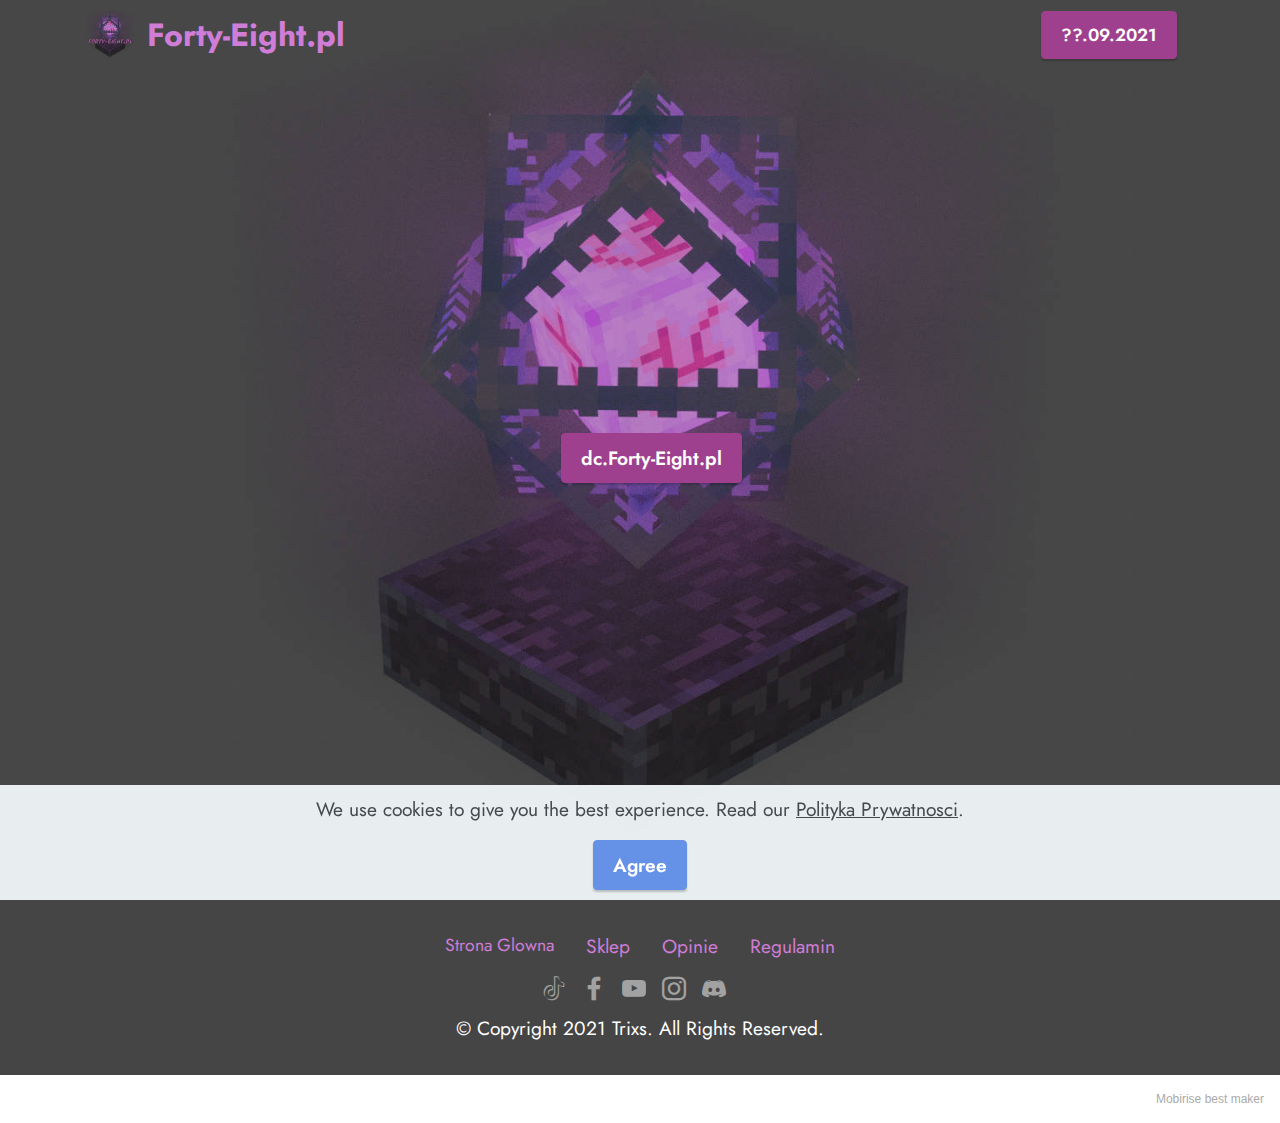
==== index.html @ bffb879e "Add files via upload" ====
<!DOCTYPE html>
<html  >
<head>
  <!-- Site made with Mobirise Website Builder v5.4.1, https://mobirise.com -->
  <meta charset="UTF-8">
  <meta http-equiv="X-UA-Compatible" content="IE=edge">
  <meta name="generator" content="Mobirise v5.4.1, mobirise.com">
  <meta name="viewport" content="width=device-width, initial-scale=1, minimum-scale=1">
  <link rel="shortcut icon" href="assets/images/512x512-96x96.png" type="image/x-icon">
  <meta name="description" content="">
  
  
  <title>Forty-Eight.pl</title>
  <link rel="stylesheet" href="assets/bootstrap/css/bootstrap.min.css">
  <link rel="stylesheet" href="assets/bootstrap/css/bootstrap-grid.min.css">
  <link rel="stylesheet" href="assets/bootstrap/css/bootstrap-reboot.min.css">
  <link rel="stylesheet" href="assets/parallax/jarallax.css">
  <link rel="stylesheet" href="assets/dropdown/css/style.css">
  <link rel="stylesheet" href="assets/socicon/css/styles.css">
  <link rel="stylesheet" href="assets/theme/css/style.css">
  <link rel="preload" href="https://fonts.googleapis.com/css?family=Jost:100,200,300,400,500,600,700,800,900,100i,200i,300i,400i,500i,600i,700i,800i,900i&display=swap" as="style" onload="this.onload=null;this.rel='stylesheet'">
  <noscript><link rel="stylesheet" href="https://fonts.googleapis.com/css?family=Jost:100,200,300,400,500,600,700,800,900,100i,200i,300i,400i,500i,600i,700i,800i,900i&display=swap"></noscript>
  <link rel="preload" as="style" href="assets/mobirise/css/mbr-additional.css"><link rel="stylesheet" href="assets/mobirise/css/mbr-additional.css" type="text/css">
  
  
  
  
</head>
<body>
  
  <section data-bs-version="5.1" class="menu menu2 cid-sIf8fHypKJ" once="menu" id="menu2-3f">
    
    <nav class="navbar navbar-dropdown navbar-fixed-top navbar-expand-lg">
        <div class="container">
            <div class="navbar-brand">
                <span class="navbar-logo">
                    <a href="index.html">
                        <img src="assets/images/512x512-96x96.png" alt="Mobirise" style="height: 3rem;">
                    </a>
                </span>
                <span class="navbar-caption-wrap"><a class="navbar-caption text-success text-primary display-5" href="index.html">Forty-Eight.pl</a></span>
            </div>
            <button class="navbar-toggler" type="button" data-toggle="collapse" data-bs-toggle="collapse" data-target="#navbarSupportedContent" data-bs-target="#navbarSupportedContent" aria-controls="navbarNavAltMarkup" aria-expanded="false" aria-label="Toggle navigation">
                <div class="hamburger">
                    <span></span>
                    <span></span>
                    <span></span>
                    <span></span>
                </div>
            </button>
            <div class="collapse navbar-collapse" id="navbarSupportedContent">
                
                
                <div class="navbar-buttons mbr-section-btn"><a class="btn btn-warning display-4" href="http://sekurwaposzukaj.pl">??.09.2021</a></div>
            </div>
        </div>
    </nav>
</section>

<section data-bs-version="5.1" class="header5 cid-sIf7lqkRbh mbr-fullscreen" id="header5-3e">

    

    

    <div class="container">
        <div class="row justify-content-end">
            <div class="col-12 col-lg-7">
                
                
                
                <div class="mbr-section-btn mt-3"><a class="btn btn-warning display-7" href="https://discord.gg/yNxZuD5f8Z">dc.Forty-Eight.pl</a></div>
            </div>
        </div>
    </div>
</section>

<section data-bs-version="5.1" class="footer3 cid-sIfjebLs1H mbr-parallax-background" once="footers" id="footer3-3m">

    

    <div class="mbr-overlay" style="opacity: 1; background-color: rgb(69, 69, 69);"></div>

    <div class="container">
        <div class="media-container-row align-center mbr-white">
            <div class="row row-links">
                <ul class="foot-menu">
                    
                    
                    
                    
                    
                <li class="foot-menu-item mbr-fonts-style display-4"><a href="index.html" class="text-secondary">Strona Glowna</a></li><li class="foot-menu-item mbr-fonts-style display-7"><a href="page2.html" class="text-secondary">Sklep</a></li><li class="foot-menu-item mbr-fonts-style display-7"><a href="page4.html" class="text-secondary">Opinie</a></li><li class="foot-menu-item mbr-fonts-style display-7"><a href="page1.html" class="text-secondary">Regulamin</a></li></ul>
            </div>
            <div class="row social-row">
                <div class="social-list align-right pb-2">
                    
                    
                    
                    
                    
                    
                <div class="soc-item">
                        <a href="https://www.tiktok.com/@fortyeight.pl?lang=pl-PL" target="_blank">
                            <span class="mbr-iconfont mbr-iconfont-social socicon-tiktok socicon"></span>
                        </a>
                    </div><div class="soc-item">
                        <a href="https://www.facebook.com/Forty-Eightpl-108842298163757" target="_blank">
                            <span class="mbr-iconfont mbr-iconfont-social socicon-facebook socicon"></span>
                        </a>
                    </div><div class="soc-item">
                        <a href="https://www.youtube.com/channel/UCUmGvIraBhL02gUX-sNXE_Q" target="_blank">
                            <span class="mbr-iconfont mbr-iconfont-social socicon-youtube socicon"></span>
                        </a>
                    </div><div class="soc-item">
                        <a href="https://www.instagram.com/fortyeight.pl/" target="_blank">
                            <span class="mbr-iconfont mbr-iconfont-social socicon-instagram socicon"></span>
                        </a>
                    </div><div class="soc-item">
                        <a href="https://discord.gg/yNxZuD5f8Z" target="_blank">
                            <span class="mbr-iconfont mbr-iconfont-social socicon-discord socicon"></span>
                        </a>
                    </div></div>
            </div>
            <div class="row row-copirayt">
                <p class="mbr-text mb-0 mbr-fonts-style mbr-white align-center display-7">
                    © Copyright 2021 Trixs. All Rights Reserved.
                </p>
            </div>
        </div>
    </div>
</section><section style="background-color: #fff; font-family: -apple-system, BlinkMacSystemFont, 'Segoe UI', 'Roboto', 'Helvetica Neue', Arial, sans-serif; color:#aaa; font-size:12px; padding: 0; align-items: center; display: flex;"><a href="https://mobirise.site/p" style="flex: 1 1; height: 3rem; padding-left: 1rem;"></a><p style="flex: 0 0 auto; margin:0; padding-right:1rem;"><a href="https://mobirise.site" style="color:#aaa;">Mobirise</a> best maker</p></section><script src="assets/bootstrap/js/bootstrap.bundle.min.js"></script>  <script src="assets/parallax/jarallax.js"></script>  <script src="assets/web/assets/cookies-alert-plugin/cookies-alert-core.js"></script>  <script src="assets/web/assets/cookies-alert-plugin/cookies-alert-script.js"></script>  <script src="assets/smoothscroll/smooth-scroll.js"></script>  <script src="assets/ytplayer/index.js"></script>  <script src="assets/dropdown/js/navbar-dropdown.js"></script>  <script src="assets/theme/js/script.js"></script>  
  
  
<input name="cookieData" type="hidden" data-cookie-customDialogSelector='null' data-cookie-colorText='#424a4d' data-cookie-colorBg='rgba(234, 239, 241, 0.99)' data-cookie-textButton='Agree' data-cookie-colorButton='' data-cookie-colorLink='#424a4d' data-cookie-underlineLink='true' data-cookie-text="We use cookies to give you the best experience. Read our <a href='polityka-prywatnosci.html'>Polityka Prywatnosci</a>.">
  </body>
</html>
---- assets/parallax/jarallax.css ----
.jarallax {
    position: relative;
    z-index: 0;
}
.jarallax > .jarallax-img {
    position: absolute;
    object-fit: cover;
    /* support for plugin https://github.com/bfred-it/object-fit-images */
    font-family: 'object-fit: cover;';
    top: 0;
    left: 0;
    width: 100%;
    height: 100%;
    z-index: -1;
}
---- assets/dropdown/css/style.css ----
.navbar-dropdown {
  left: 0;
  padding: 0;
  position: absolute;
  right: 0;
  top: 0;
  transition: all 0.45s ease;
  z-index: 1030;
  background: #282828; }
  .navbar-dropdown .navbar-logo {
    margin-right: 0.8rem;
    transition: margin 0.3s ease-in-out;
    vertical-align: middle; }
    .navbar-dropdown .navbar-logo img {
      height: 3.125rem;
      transition: all 0.3s ease-in-out; }
    .navbar-dropdown .navbar-logo.mbr-iconfont {
      font-size: 3.125rem;
      line-height: 3.125rem; }
  .navbar-dropdown .navbar-caption {
    font-weight: 700;
    white-space: normal;
    vertical-align: -4px;
    line-height: 3.125rem !important; }
    .navbar-dropdown .navbar-caption, .navbar-dropdown .navbar-caption:hover {
      color: inherit;
      text-decoration: none; }
  .navbar-dropdown .mbr-iconfont + .navbar-caption {
    vertical-align: -1px; }
  .navbar-dropdown.navbar-fixed-top {
    position: fixed; }
  .navbar-dropdown .navbar-brand span {
    vertical-align: -4px; }
  .navbar-dropdown.bg-color.transparent {
    background: none; }
  .navbar-dropdown.navbar-short .navbar-brand {
    padding: 0.625rem 0; }
    .navbar-dropdown.navbar-short .navbar-brand span {
      vertical-align: -1px; }
  .navbar-dropdown.navbar-short .navbar-caption {
    line-height: 2.375rem !important;
    vertical-align: -2px; }
  .navbar-dropdown.navbar-short .navbar-logo {
    margin-right: 0.5rem; }
    .navbar-dropdown.navbar-short .navbar-logo img {
      height: 2.375rem; }
    .navbar-dropdown.navbar-short .navbar-logo.mbr-iconfont {
      font-size: 2.375rem;
      line-height: 2.375rem; }
  .navbar-dropdown.navbar-short .mbr-table-cell {
    height: 3.625rem; }
  .navbar-dropdown .navbar-close {
    left: 0.6875rem;
    position: fixed;
    top: 0.75rem;
    z-index: 1000; }
  .navbar-dropdown .hamburger-icon {
    content: "";
    display: inline-block;
    vertical-align: middle;
    width: 16px;
    -webkit-box-shadow: 0 -6px 0 1px #282828,0 0 0 1px #282828,0 6px 0 1px #282828;
    -moz-box-shadow: 0 -6px 0 1px #282828,0 0 0 1px #282828,0 6px 0 1px #282828;
    box-shadow: 0 -6px 0 1px #282828,0 0 0 1px #282828,0 6px 0 1px #282828; }

.dropdown-menu .dropdown-toggle[data-toggle="dropdown-submenu"]::after {
  border-bottom: 0.35em solid transparent;
  border-left: 0.35em solid;
  border-right: 0;
  border-top: 0.35em solid transparent;
  margin-left: 0.3rem; }

.dropdown-menu .dropdown-item:focus {
  outline: 0; }

.nav-dropdown {
  font-size: 0.75rem;
  font-weight: 500;
  height: auto !important; }
  .nav-dropdown .nav-btn {
    padding-left: 1rem; }
  .nav-dropdown .link {
    margin: .667em 1.667em;
    font-weight: 500;
    padding: 0;
    transition: color .2s ease-in-out; }
    .nav-dropdown .link.dropdown-toggle {
      margin-right: 2.583em; }
      .nav-dropdown .link.dropdown-toggle::after {
        margin-left: .25rem;
        border-top: 0.35em solid;
        border-right: 0.35em solid transparent;
        border-left: 0.35em solid transparent;
        border-bottom: 0; }
      .nav-dropdown .link.dropdown-toggle[aria-expanded="true"] {
        margin: 0;
        padding: 0.667em 3.263em  0.667em 1.667em; }
  .nav-dropdown .link::after,
  .nav-dropdown .dropdown-item::after {
    color: inherit; }
  .nav-dropdown .btn {
    font-size: 0.75rem;
    font-weight: 700;
    letter-spacing: 0;
    margin-bottom: 0;
    padding-left: 1.25rem;
    padding-right: 1.25rem; }
  .nav-dropdown .dropdown-menu {
    border-radius: 0;
    border: 0;
    left: 0;
    margin: 0;
    padding-bottom: 1.25rem;
    padding-top: 1.25rem;
    position: relative; }
  .nav-dropdown .dropdown-submenu {
    margin-left: 0.125rem;
    top: 0; }
  .nav-dropdown .dropdown-item {
    font-weight: 500;
    line-height: 2;
    padding: 0.3846em 4.615em 0.3846em 1.5385em;
    position: relative;
    transition: color .2s ease-in-out, background-color .2s ease-in-out; }
    .nav-dropdown .dropdown-item::after {
      margin-top: -0.3077em;
      position: absolute;
      right: 1.1538em;
      top: 50%; }
    .nav-dropdown .dropdown-item:focus, .nav-dropdown .dropdown-item:hover {
      background: none; }

@media (max-width: 767px) {
  .nav-dropdown.navbar-toggleable-sm {
    bottom: 0;
    display: none;
    left: 0;
    overflow-x: hidden;
    position: fixed;
    top: 0;
    transform: translateX(-100%);
    -ms-transform: translateX(-100%);
    -webkit-transform: translateX(-100%);
    width: 18.75rem;
    z-index: 999; } }
.nav-dropdown.navbar-toggleable-xl {
  bottom: 0;
  display: none;
  left: 0;
  overflow-x: hidden;
  position: fixed;
  top: 0;
  transform: translateX(-100%);
  -ms-transform: translateX(-100%);
  -webkit-transform: translateX(-100%);
  width: 18.75rem;
  z-index: 999; }

.nav-dropdown-sm {
  display: block !important;
  overflow-x: hidden;
  overflow: auto;
  padding-top: 3.875rem; }
  .nav-dropdown-sm::after {
    content: "";
    display: block;
    height: 3rem;
    width: 100%; }
  .nav-dropdown-sm.collapse.in ~ .navbar-close {
    display: block !important; }
  .nav-dropdown-sm.collapsing, .nav-dropdown-sm.collapse.in {
    transform: translateX(0);
    -ms-transform: translateX(0);
    -webkit-transform: translateX(0);
    transition: all 0.25s ease-out;
    -webkit-transition: all 0.25s ease-out;
    background: #282828; }
  .nav-dropdown-sm.collapsing[aria-expanded="false"] {
    transform: translateX(-100%);
    -ms-transform: translateX(-100%);
    -webkit-transform: translateX(-100%); }
  .nav-dropdown-sm .nav-item {
    display: block;
    margin-left: 0 !important;
    padding-left: 0; }
  .nav-dropdown-sm .link,
  .nav-dropdown-sm .dropdown-item {
    border-top: 1px dotted rgba(255, 255, 255, 0.1);
    font-size: 0.8125rem;
    line-height: 1.6;
    margin: 0 !important;
    padding: 0.875rem 2.4rem 0.875rem 1.5625rem !important;
    position: relative;
    white-space: normal; }
    .nav-dropdown-sm .link:focus, .nav-dropdown-sm .link:hover,
    .nav-dropdown-sm .dropdown-item:focus,
    .nav-dropdown-sm .dropdown-item:hover {
      background: rgba(0, 0, 0, 0.2) !important;
      color: #c0a375; }
  .nav-dropdown-sm .nav-btn {
    position: relative;
    padding: 1.5625rem 1.5625rem 0 1.5625rem; }
    .nav-dropdown-sm .nav-btn::before {
      border-top: 1px dotted rgba(255, 255, 255, 0.1);
      content: "";
      left: 0;
      position: absolute;
      top: 0;
      width: 100%; }
    .nav-dropdown-sm .nav-btn + .nav-btn {
      padding-top: 0.625rem; }
      .nav-dropdown-sm .nav-btn + .nav-btn::before {
        display: none; }
  .nav-dropdown-sm .btn {
    padding: 0.625rem 0; }
  .nav-dropdown-sm .dropdown-toggle[data-toggle="dropdown-submenu"]::after {
    margin-left: .25rem;
    border-top: 0.35em solid;
    border-right: 0.35em solid transparent;
    border-left: 0.35em solid transparent;
    border-bottom: 0; }
  .nav-dropdown-sm .dropdown-toggle[data-toggle="dropdown-submenu"][aria-expanded="true"]::after {
    border-top: 0;
    border-right: 0.35em solid transparent;
    border-left: 0.35em solid transparent;
    border-bottom: 0.35em solid; }
  .nav-dropdown-sm .dropdown-menu {
    margin: 0;
    padding: 0;
    position: relative;
    top: 0;
    left: 0;
    width: 100%;
    border: 0;
    float: none;
    border-radius: 0;
    background: none; }
  .nav-dropdown-sm .dropdown-submenu {
    left: 100%;
    margin-left: 0.125rem;
    margin-top: -1.25rem;
    top: 0; }

.navbar-toggleable-sm .nav-dropdown .dropdown-menu {
  position: absolute; }

.navbar-toggleable-sm .nav-dropdown .dropdown-submenu {
  left: 100%;
  margin-left: 0.125rem;
  margin-top: -1.25rem;
  top: 0; }

.navbar-toggleable-sm.opened .nav-dropdown .dropdown-menu {
  position: relative; }

.navbar-toggleable-sm.opened .nav-dropdown .dropdown-submenu {
  left: 0;
  margin-left: 00rem;
  margin-top: 0rem;
  top: 0; }

.is-builder .nav-dropdown.collapsing {
  transition: none !important; }
---- assets/socicon/css/styles.css ----
@charset "UTF-8";

@font-face {
  font-family: 'Socicon';
  src:  url('../fonts/socicon.eot');
  src:  url('../fonts/socicon.eot?#iefix') format('embedded-opentype'),
    url('../fonts/socicon.woff2') format('woff2'),
    url('../fonts/socicon.ttf') format('truetype'),
    url('../fonts/socicon.woff') format('woff'),
    url('../fonts/socicon.svg#socicon') format('svg');
  font-weight: normal;
  font-style: normal;
  font-display: swap;
}

[data-icon]:before {
  font-family: "socicon" !important;
  content: attr(data-icon);
  font-style: normal !important;
  font-weight: normal !important;
  font-variant: normal !important;
  text-transform: none !important;
  speak: none;
  line-height: 1;
  -webkit-font-smoothing: antialiased;
  -moz-osx-font-smoothing: grayscale;
}

[class^="socicon-"], [class*=" socicon-"] {
  /* use !important to prevent issues with browser extensions that change fonts */
  font-family: 'Socicon' !important;
  speak: none;
  font-style: normal;
  font-weight: normal;
  font-variant: normal;
  text-transform: none;
  line-height: 1;

  /* Better Font Rendering =========== */
  -webkit-font-smoothing: antialiased;
  -moz-osx-font-smoothing: grayscale;
}

.socicon-eitaa:before {
  content: "\e97c";
}
.socicon-soroush:before {
  content: "\e97d";
}
.socicon-bale:before {
  content: "\e97e";
}
.socicon-zazzle:before {
  content: "\e97b";
}
.socicon-society6:before {
  content: "\e97a";
}
.socicon-redbubble:before {
  content: "\e979";
}
.socicon-avvo:before {
  content: "\e978";
}
.socicon-stitcher:before {
  content: "\e977";
}
.socicon-googlehangouts:before {
  content: "\e974";
}
.socicon-dlive:before {
  content: "\e975";
}
.socicon-vsco:before {
  content: "\e976";
}
.socicon-flipboard:before {
  content: "\e973";
}
.socicon-ubuntu:before {
  content: "\e958";
}
.socicon-artstation:before {
  content: "\e959";
}
.socicon-invision:before {
  content: "\e95a";
}
.socicon-torial:before {
  content: "\e95b";
}
.socicon-collectorz:before {
  content: "\e95c";
}
.socicon-seenthis:before {
  content: "\e95d";
}
.socicon-googleplaymusic:before {
  content: "\e95e";
}
.socicon-debian:before {
  content: "\e95f";
}
.socicon-filmfreeway:before {
  content: "\e960";
}
.socicon-gnome:before {
  content: "\e961";
}
.socicon-itchio:before {
  content: "\e962";
}
.socicon-jamendo:before {
  content: "\e963";
}
.socicon-mix:before {
  content: "\e964";
}
.socicon-sharepoint:before {
  content: "\e965";
}
.socicon-tinder:before {
  content: "\e966";
}
.socicon-windguru:before {
  content: "\e967";
}
.socicon-cdbaby:before {
  content: "\e968";
}
.socicon-elementaryos:before {
  content: "\e969";
}
.socicon-stage32:before {
  content: "\e96a";
}
.socicon-tiktok:before {
  content: "\e96b";
}
.socicon-gitter:before {
  content: "\e96c";
}
.socicon-letterboxd:before {
  content: "\e96d";
}
.socicon-threema:before {
  content: "\e96e";
}
.socicon-splice:before {
  content: "\e96f";
}
.socicon-metapop:before {
  content: "\e970";
}
.socicon-naver:before {
  content: "\e971";
}
.socicon-remote:before {
  content: "\e972";
}
.socicon-internet:before {
  content: "\e957";
}
.socicon-moddb:before {
  content: "\e94b";
}
.socicon-indiedb:before {
  content: "\e94c";
}
.socicon-traxsource:before {
  content: "\e94d";
}
.socicon-gamefor:before {
  content: "\e94e";
}
.socicon-pixiv:before {
  content: "\e94f";
}
.socicon-myanimelist:before {
  content: "\e950";
}
.socicon-blackberry:before {
  content: "\e951";
}
.socicon-wickr:before {
  content: "\e952";
}
.socicon-spip:before {
  content: "\e953";
}
.socicon-napster:before {
  content: "\e954";
}
.socicon-beatport:before {
  content: "\e955";
}
.socicon-hackerone:before {
  content: "\e956";
}
.socicon-hackernews:before {
  content: "\e946";
}
.socicon-smashwords:before {
  content: "\e947";
}
.socicon-kobo:before {
  content: "\e948";
}
.socicon-bookbub:before {
  content: "\e949";
}
.socicon-mailru:before {
  content: "\e94a";
}
.socicon-gitlab:before {
  content: "\e945";
}
.socicon-instructables:before {
  content: "\e944";
}
.socicon-portfolio:before {
  content: "\e943";
}
.socicon-codered:before {
  content: "\e940";
}
.socicon-origin:before {
  content: "\e941";
}
.socicon-nextdoor:before {
  content: "\e942";
}
.socicon-udemy:before {
  content: "\e93f";
}
.socicon-livemaster:before {
  content: "\e93e";
}
.socicon-crunchbase:before {
  content: "\e93b";
}
.socicon-homefy:before {
  content: "\e93c";
}
.socicon-calendly:before {
  content: "\e93d";
}
.socicon-realtor:before {
  content: "\e90f";
}
.socicon-tidal:before {
  content: "\e910";
}
.socicon-qobuz:before {
  content: "\e911";
}
.socicon-natgeo:before {
  content: "\e912";
}
.socicon-mastodon:before {
  content: "\e913";
}
.socicon-unsplash:before {
  content: "\e914";
}
.socicon-homeadvisor:before {
  content: "\e915";
}
.socicon-angieslist:before {
  content: "\e916";
}
.socicon-codepen:before {
  content: "\e917";
}
.socicon-slack:before {
  content: "\e918";
}
.socicon-openaigym:before {
  content: "\e919";
}
.socicon-logmein:before {
  content: "\e91a";
}
.socicon-fiverr:before {
  content: "\e91b";
}
.socicon-gotomeeting:before {
  content: "\e91c";
}
.socicon-aliexpress:before {
  content: "\e91d";
}
.socicon-guru:before {
  content: "\e91e";
}
.socicon-appstore:before {
  content: "\e91f";
}
.socicon-homes:before {
  content: "\e920";
}
.socicon-zoom:before {
  content: "\e921";
}
.socicon-alibaba:before {
  content: "\e922";
}
.socicon-craigslist:before {
  content: "\e923";
}
.socicon-wix:before {
  content: "\e924";
}
.socicon-redfin:before {
  content: "\e925";
}
.socicon-googlecalendar:before {
  content: "\e926";
}
.socicon-shopify:before {
  content: "\e927";
}
.socicon-freelancer:before {
  content: "\e928";
}
.socicon-seedrs:before {
  content: "\e929";
}
.socicon-bing:before {
  content: "\e92a";
}
.socicon-doodle:before {
  content: "\e92b";
}
.socicon-bonanza:before {
  content: "\e92c";
}
.socicon-squarespace:before {
  content: "\e92d";
}
.socicon-toptal:before {
  content: "\e92e";
}
.socicon-gust:before {
  content: "\e92f";
}
.socicon-ask:before {
  content: "\e930";
}
.socicon-trulia:before {
  content: "\e931";
}
.socicon-loomly:before {
  content: "\e932";
}
.socicon-ghost:before {
  content: "\e933";
}
.socicon-upwork:before {
  content: "\e934";
}
.socicon-fundable:before {
  content: "\e935";
}
.socicon-booking:before {
  content: "\e936";
}
.socicon-googlemaps:before {
  content: "\e937";
}
.socicon-zillow:before {
  content: "\e938";
}
.socicon-niconico:before {
  content: "\e939";
}
.socicon-toneden:before {
  content: "\e93a";
}
.socicon-augment:before {
  content: "\e908";
}
.socicon-bitbucket:before {
  content: "\e909";
}
.socicon-fyuse:before {
  content: "\e90a";
}
.socicon-yt-gaming:before {
  content: "\e90b";
}
.socicon-sketchfab:before {
  content: "\e90c";
}
.socicon-mobcrush:before {
  content: "\e90d";
}
.socicon-microsoft:before {
  content: "\e90e";
}
.socicon-pandora:before {
  content: "\e907";
}
.socicon-messenger:before {
  content: "\e906";
}
.socicon-gamewisp:before {
  content: "\e905";
}
.socicon-bloglovin:before {
  content: "\e904";
}
.socicon-tunein:before {
  content: "\e903";
}
.socicon-gamejolt:before {
  content: "\e901";
}
.socicon-trello:before {
  content: "\e902";
}
.socicon-spreadshirt:before {
  content: "\e900";
}
.socicon-500px:before {
  content: "\e000";
}
.socicon-8tracks:before {
  content: "\e001";
}
.socicon-airbnb:before {
  content: "\e002";
}
.socicon-alliance:before {
  content: "\e003";
}
.socicon-amazon:before {
  content: "\e004";
}
.socicon-amplement:before {
  content: "\e005";
}
.socicon-android:before {
  content: "\e006";
}
.socicon-angellist:before {
  content: "\e007";
}
.socicon-apple:before {
  content: "\e008";
}
.socicon-appnet:before {
  content: "\e009";
}
.socicon-baidu:before {
  content: "\e00a";
}
.socicon-bandcamp:before {
  content: "\e00b";
}
.socicon-battlenet:before {
  content: "\e00c";
}
.socicon-mixer:before {
  content: "\e00d";
}
.socicon-bebee:before {
  content: "\e00e";
}
.socicon-bebo:before {
  content: "\e00f";
}
.socicon-behance:before {
  content: "\e010";
}
.socicon-blizzard:before {
  content: "\e011";
}
.socicon-blogger:before {
  content: "\e012";
}
.socicon-buffer:before {
  content: "\e013";
}
.socicon-chrome:before {
  content: "\e014";
}
.socicon-coderwall:before {
  content: "\e015";
}
.socicon-curse:before {
  content: "\e016";
}
.socicon-dailymotion:before {
  content: "\e017";
}
.socicon-deezer:before {
  content: "\e018";
}
.socicon-delicious:before {
  content: "\e019";
}
.socicon-deviantart:before {
  content: "\e01a";
}
.socicon-diablo:before {
  content: "\e01b";
}
.socicon-digg:before {
  content: "\e01c";
}
.socicon-discord:before {
  content: "\e01d";
}
.socicon-disqus:before {
  content: "\e01e";
}
.socicon-douban:before {
  content: "\e01f";
}
.socicon-draugiem:before {
  content: "\e020";
}
.socicon-dribbble:before {
  content: "\e021";
}
.socicon-drupal:before {
  content: "\e022";
}
.socicon-ebay:before {
  content: "\e023";
}
.socicon-ello:before {
  content: "\e024";
}
.socicon-endomodo:before {
  content: "\e025";
}
.socicon-envato:before {
  content: "\e026";
}
.socicon-etsy:before {
  content: "\e027";
}
.socicon-facebook:before {
  content: "\e028";
}
.socicon-feedburner:before {
  content: "\e029";
}
.socicon-filmweb:before {
  content: "\e02a";
}
.socicon-firefox:before {
  content: "\e02b";
}
.socicon-flattr:before {
  content: "\e02c";
}
.socicon-flickr:before {
  content: "\e02d";
}
.socicon-formulr:before {
  content: "\e02e";
}
.socicon-forrst:before {
  content: "\e02f";
}
.socicon-foursquare:before {
  content: "\e030";
}
.socicon-friendfeed:before {
  content: "\e031";
}
.socicon-github:before {
  content: "\e032";
}
.socicon-goodreads:before {
  content: "\e033";
}
.socicon-google:before {
  content: "\e034";
}
.socicon-googlescholar:before {
  content: "\e035";
}
.socicon-googlegroups:before {
  content: "\e036";
}
.socicon-googlephotos:before {
  content: "\e037";
}
.socicon-googleplus:before {
  content: "\e038";
}
.socicon-grooveshark:before {
  content: "\e039";
}
.socicon-hackerrank:before {
  content: "\e03a";
}
.socicon-hearthstone:before {
  content: "\e03b";
}
.socicon-hellocoton:before {
  content: "\e03c";
}
.socicon-heroes:before {
  content: "\e03d";
}
.socicon-smashcast:before {
  content: "\e03e";
}
.socicon-horde:before {
  content: "\e03f";
}
.socicon-houzz:before {
  content: "\e040";
}
.socicon-icq:before {
  content: "\e041";
}
.socicon-identica:before {
  content: "\e042";
}
.socicon-imdb:before {
  content: "\e043";
}
.socicon-instagram:before {
  content: "\e044";
}
.socicon-issuu:before {
  content: "\e045";
}
.socicon-istock:before {
  content: "\e046";
}
.socicon-itunes:before {
  content: "\e047";
}
.socicon-keybase:before {
  content: "\e048";
}
.socicon-lanyrd:before {
  content: "\e049";
}
.socicon-lastfm:before {
  content: "\e04a";
}
.socicon-line:before {
  content: "\e04b";
}
.socicon-linkedin:before {
  content: "\e04c";
}
.socicon-livejournal:before {
  content: "\e04d";
}
.socicon-lyft:before {
  content: "\e04e";
}
.socicon-macos:before {
  content: "\e04f";
}
.socicon-mail:before {
  content: "\e050";
}
.socicon-medium:before {
  content: "\e051";
}
.socicon-meetup:before {
  content: "\e052";
}
.socicon-mixcloud:before {
  content: "\e053";
}
.socicon-modelmayhem:before {
  content: "\e054";
}
.socicon-mumble:before {
  content: "\e055";
}
.socicon-myspace:before {
  content: "\e056";
}
.socicon-newsvine:before {
  content: "\e057";
}
.socicon-nintendo:before {
  content: "\e058";
}
.socicon-npm:before {
  content: "\e059";
}
.socicon-odnoklassniki:before {
  content: "\e05a";
}
.socicon-openid:before {
  content: "\e05b";
}
.socicon-opera:before {
  content: "\e05c";
}
.socicon-outlook:before {
  content: "\e05d";
}
.socicon-overwatch:before {
  content: "\e05e";
}
.socicon-patreon:before {
  content: "\e05f";
}
.socicon-paypal:before {
  content: "\e060";
}
.socicon-periscope:before {
  content: "\e061";
}
.socicon-persona:before {
  content: "\e062";
}
.socicon-pinterest:before {
  content: "\e063";
}
.socicon-play:before {
  content: "\e064";
}
.socicon-player:before {
  content: "\e065";
}
.socicon-playstation:before {
  content: "\e066";
}
.socicon-pocket:before {
  content: "\e067";
}
.socicon-qq:before {
  content: "\e068";
}
.socicon-quora:before {
  content: "\e069";
}
.socicon-raidcall:before {
  content: "\e06a";
}
.socicon-ravelry:before {
  content: "\e06b";
}
.socicon-reddit:before {
  content: "\e06c";
}
.socicon-renren:before {
  content: "\e06d";
}
.socicon-researchgate:before {
  content: "\e06e";
}
.socicon-residentadvisor:before {
  content: "\e06f";
}
.socicon-reverbnation:before {
  content: "\e070";
}
.socicon-rss:before {
  content: "\e071";
}
.socicon-sharethis:before {
  content: "\e072";
}
.socicon-skype:before {
  content: "\e073";
}
.socicon-slideshare:before {
  content: "\e074";
}
.socicon-smugmug:before {
  content: "\e075";
}
.socicon-snapchat:before {
  content: "\e076";
}
.socicon-songkick:before {
  content: "\e077";
}
.socicon-soundcloud:before {
  content: "\e078";
}
.socicon-spotify:before {
  content: "\e079";
}
.socicon-stackexchange:before {
  content: "\e07a";
}
.socicon-stackoverflow:before {
  content: "\e07b";
}
.socicon-starcraft:before {
  content: "\e07c";
}
.socicon-stayfriends:before {
  content: "\e07d";
}
.socicon-steam:before {
  content: "\e07e";
}
.socicon-storehouse:before {
  content: "\e07f";
}
.socicon-strava:before {
  content: "\e080";
}
.socicon-streamjar:before {
  content: "\e081";
}
.socicon-stumbleupon:before {
  content: "\e082";
}
.socicon-swarm:before {
  content: "\e083";
}
.socicon-teamspeak:before {
  content: "\e084";
}
.socicon-teamviewer:before {
  content: "\e085";
}
.socicon-technorati:before {
  content: "\e086";
}
.socicon-telegram:before {
  content: "\e087";
}
.socicon-tripadvisor:before {
  content: "\e088";
}
.socicon-tripit:before {
  content: "\e089";
}
.socicon-triplej:before {
  content: "\e08a";
}
.socicon-tumblr:before {
  content: "\e08b";
}
.socicon-twitch:before {
  content: "\e08c";
}
.socicon-twitter:before {
  content: "\e08d";
}
.socicon-uber:before {
  content: "\e08e";
}
.socicon-ventrilo:before {
  content: "\e08f";
}
.socicon-viadeo:before {
  content: "\e090";
}
.socicon-viber:before {
  content: "\e091";
}
.socicon-viewbug:before {
  content: "\e092";
}
.socicon-vimeo:before {
  content: "\e093";
}
.socicon-vine:before {
  content: "\e094";
}
.socicon-vkontakte:before {
  content: "\e095";
}
.socicon-warcraft:before {
  content: "\e096";
}
.socicon-wechat:before {
  content: "\e097";
}
.socicon-weibo:before {
  content: "\e098";
}
.socicon-whatsapp:before {
  content: "\e099";
}
.socicon-wikipedia:before {
  content: "\e09a";
}
.socicon-windows:before {
  content: "\e09b";
}
.socicon-wordpress:before {
  content: "\e09c";
}
.socicon-wykop:before {
  content: "\e09d";
}
.socicon-xbox:before {
  content: "\e09e";
}
.socicon-xing:before {
  content: "\e09f";
}
.socicon-yahoo:before {
  content: "\e0a0";
}
.socicon-yammer:before {
  content: "\e0a1";
}
.socicon-yandex:before {
  content: "\e0a2";
}
.socicon-yelp:before {
  content: "\e0a3";
}
.socicon-younow:before {
  content: "\e0a4";
}
.socicon-youtube:before {
  content: "\e0a5";
}
.socicon-zapier:before {
  content: "\e0a6";
}
.socicon-zerply:before {
  content: "\e0a7";
}
.socicon-zomato:before {
  content: "\e0a8";
}
.socicon-zynga:before {
  content: "\e0a9";
}
---- assets/theme/css/style.css ----
@charset "UTF-8";
section {
  background-color: #ffffff;
}

body {
  font-style: normal;
  line-height: 1.5;
  font-weight: 400;
  color: #232323;
  position: relative;
}

button {
  background-color: transparent;
  border-color: transparent;
}

section,
.container,
.container-fluid {
  position: relative;
  word-wrap: break-word;
}

a.mbr-iconfont:hover {
  text-decoration: none;
}

.article .lead p,
.article .lead ul,
.article .lead ol,
.article .lead pre,
.article .lead blockquote {
  margin-bottom: 0;
}

a {
  font-style: normal;
  font-weight: 400;
  cursor: pointer;
}
a, a:hover {
  text-decoration: none;
}

.mbr-section-title {
  font-style: normal;
  line-height: 1.3;
}

.mbr-section-subtitle {
  line-height: 1.3;
}

.mbr-text {
  font-style: normal;
  line-height: 1.7;
}

h1,
h2,
h3,
h4,
h5,
h6,
.display-1,
.display-2,
.display-4,
.display-5,
.display-7,
span,
p,
a {
  line-height: 1;
  word-break: break-word;
  word-wrap: break-word;
  font-weight: 400;
}

b,
strong {
  font-weight: bold;
}

input:-webkit-autofill, input:-webkit-autofill:hover, input:-webkit-autofill:focus, input:-webkit-autofill:active {
  transition-delay: 9999s;
  -webkit-transition-property: background-color, color;
  transition-property: background-color, color;
}

textarea[type=hidden] {
  display: none;
}

section {
  background-position: 50% 50%;
  background-repeat: no-repeat;
  background-size: cover;
}
section .mbr-background-video,
section .mbr-background-video-preview {
  position: absolute;
  bottom: 0;
  left: 0;
  right: 0;
  top: 0;
}

.hidden {
  visibility: hidden;
}

.mbr-z-index20 {
  z-index: 20;
}

/*! Base colors */
.mbr-white {
  color: #ffffff;
}

.mbr-black {
  color: #111111;
}

.mbr-bg-white {
  background-color: #ffffff;
}

.mbr-bg-black {
  background-color: #000000;
}

/*! Text-aligns */
.align-left {
  text-align: left;
}

.align-center {
  text-align: center;
}

.align-right {
  text-align: right;
}

/*! Font-weight  */
.mbr-light {
  font-weight: 300;
}

.mbr-regular {
  font-weight: 400;
}

.mbr-semibold {
  font-weight: 500;
}

.mbr-bold {
  font-weight: 700;
}

/*! Media  */
.media-content {
  flex-basis: 100%;
}

.media-container-row {
  display: flex;
  flex-direction: row;
  flex-wrap: wrap;
  justify-content: center;
  align-content: center;
  align-items: start;
}
.media-container-row .media-size-item {
  width: 400px;
}

.media-container-column {
  display: flex;
  flex-direction: column;
  flex-wrap: wrap;
  justify-content: center;
  align-content: center;
  align-items: stretch;
}
.media-container-column > * {
  width: 100%;
}

@media (min-width: 992px) {
  .media-container-row {
    flex-wrap: nowrap;
  }
}
figure {
  margin-bottom: 0;
  overflow: hidden;
}

figure[mbr-media-size] {
  transition: width 0.1s;
}

img,
iframe {
  display: block;
  width: 100%;
}

.card {
  background-color: transparent;
  border: none;
}

.card-box {
  width: 100%;
}

.card-img {
  text-align: center;
  flex-shrink: 0;
  -webkit-flex-shrink: 0;
}

.media {
  max-width: 100%;
  margin: 0 auto;
}

.mbr-figure {
  align-self: center;
}

.media-container > div {
  max-width: 100%;
}

.mbr-figure img,
.card-img img {
  width: 100%;
}

@media (max-width: 991px) {
  .media-size-item {
    width: auto !important;
  }

  .media {
    width: auto;
  }

  .mbr-figure {
    width: 100% !important;
  }
}
/*! Buttons */
.mbr-section-btn {
  margin-left: -0.6rem;
  margin-right: -0.6rem;
  font-size: 0;
}

.btn {
  font-weight: 600;
  border-width: 1px;
  font-style: normal;
  margin: 0.6rem 0.6rem;
  white-space: normal;
  transition: all 0.2s ease-in-out;
  display: inline-flex;
  align-items: center;
  justify-content: center;
  word-break: break-word;
}

.btn-sm {
  font-weight: 600;
  letter-spacing: 0px;
  transition: all 0.3s ease-in-out;
}

.btn-md {
  font-weight: 600;
  letter-spacing: 0px;
  transition: all 0.3s ease-in-out;
}

.btn-lg {
  font-weight: 600;
  letter-spacing: 0px;
  transition: all 0.3s ease-in-out;
}

.btn-form {
  margin: 0;
}
.btn-form:hover {
  cursor: pointer;
}

nav .mbr-section-btn {
  margin-left: 0rem;
  margin-right: 0rem;
}

/*! Btn icon margin */
.btn .mbr-iconfont,
.btn.btn-sm .mbr-iconfont {
  order: 1;
  cursor: pointer;
  margin-left: 0.5rem;
  vertical-align: sub;
}

.btn.btn-md .mbr-iconfont,
.btn.btn-md .mbr-iconfont {
  margin-left: 0.8rem;
}

.mbr-regular {
  font-weight: 400;
}

.mbr-semibold {
  font-weight: 500;
}

.mbr-bold {
  font-weight: 700;
}

[type=submit] {
  -webkit-appearance: none;
}

/*! Full-screen */
.mbr-fullscreen .mbr-overlay {
  min-height: 100vh;
}

.mbr-fullscreen {
  display: flex;
  display: -moz-flex;
  display: -ms-flex;
  display: -o-flex;
  align-items: center;
  min-height: 100vh;
  padding-top: 3rem;
  padding-bottom: 3rem;
}

/*! Map */
.map {
  height: 25rem;
  position: relative;
}
.map iframe {
  width: 100%;
  height: 100%;
}

/*! Scroll to top arrow */
.mbr-arrow-up {
  bottom: 25px;
  right: 90px;
  position: fixed;
  text-align: right;
  z-index: 5000;
  color: #ffffff;
  font-size: 22px;
}

.mbr-arrow-up a {
  background: rgba(0, 0, 0, 0.2);
  border-radius: 50%;
  color: #fff;
  display: inline-block;
  height: 60px;
  width: 60px;
  border: 2px solid #fff;
  outline-style: none !important;
  position: relative;
  text-decoration: none;
  transition: all 0.3s ease-in-out;
  cursor: pointer;
  text-align: center;
}
.mbr-arrow-up a:hover {
  background-color: rgba(0, 0, 0, 0.4);
}
.mbr-arrow-up a i {
  line-height: 60px;
}

.mbr-arrow-up-icon {
  display: block;
  color: #fff;
}

.mbr-arrow-up-icon::before {
  content: "›";
  display: inline-block;
  font-family: serif;
  font-size: 22px;
  line-height: 1;
  font-style: normal;
  position: relative;
  top: 6px;
  left: -4px;
  transform: rotate(-90deg);
}

/*! Arrow Down */
.mbr-arrow {
  position: absolute;
  bottom: 45px;
  left: 50%;
  width: 60px;
  height: 60px;
  cursor: pointer;
  background-color: rgba(80, 80, 80, 0.5);
  border-radius: 50%;
  transform: translateX(-50%);
}
@media (max-width: 767px) {
  .mbr-arrow {
    display: none;
  }
}
.mbr-arrow > a {
  display: inline-block;
  text-decoration: none;
  outline-style: none;
  -webkit-animation: arrowdown 1.7s ease-in-out infinite;
          animation: arrowdown 1.7s ease-in-out infinite;
  color: #ffffff;
}
.mbr-arrow > a > i {
  position: absolute;
  top: -2px;
  left: 15px;
  font-size: 2rem;
}

#scrollToTop a i::before {
  content: "";
  position: absolute;
  display: block;
  border-bottom: 2.5px solid #fff;
  border-left: 2.5px solid #fff;
  width: 27.8%;
  height: 27.8%;
  left: 50%;
  top: 51%;
  transform: translateY(-30%) translateX(-50%) rotate(135deg);
}

@keyframes arrowdown {
  0% {
    transform: translateY(0px);
  }
  50% {
    transform: translateY(-5px);
  }
  100% {
    transform: translateY(0px);
  }
}
@-webkit-keyframes arrowdown {
  0% {
    transform: translateY(0px);
  }
  50% {
    transform: translateY(-5px);
  }
  100% {
    transform: translateY(0px);
  }
}
@media (max-width: 500px) {
  .mbr-arrow-up {
    left: 0;
    right: 0;
    text-align: center;
  }
}
/*Gradients animation*/
@keyframes gradient-animation {
  from {
    background-position: 0% 100%;
    -webkit-animation-timing-function: ease-in-out;
            animation-timing-function: ease-in-out;
  }
  to {
    background-position: 100% 0%;
    -webkit-animation-timing-function: ease-in-out;
            animation-timing-function: ease-in-out;
  }
}
@-webkit-keyframes gradient-animation {
  from {
    background-position: 0% 100%;
    -webkit-animation-timing-function: ease-in-out;
            animation-timing-function: ease-in-out;
  }
  to {
    background-position: 100% 0%;
    -webkit-animation-timing-function: ease-in-out;
            animation-timing-function: ease-in-out;
  }
}
.bg-gradient {
  background-size: 200% 200%;
  animation: gradient-animation 5s infinite alternate;
  -webkit-animation: gradient-animation 5s infinite alternate;
}

.menu .navbar-brand {
  display: -webkit-flex;
}
.menu .navbar-brand span {
  display: flex;
  display: -webkit-flex;
}
.menu .navbar-brand .navbar-caption-wrap {
  display: -webkit-flex;
}
.menu .navbar-brand .navbar-logo img {
  display: -webkit-flex;
  width: auto;
}
@media (min-width: 768px) and (max-width: 991px) {
  .menu .navbar-toggleable-sm .navbar-nav {
    display: -ms-flexbox;
  }
}
@media (max-width: 991px) {
  .menu .navbar-collapse {
    max-height: 93.5vh;
  }
  .menu .navbar-collapse.show {
    overflow: auto;
  }
}
@media (min-width: 992px) {
  .menu .navbar-nav.nav-dropdown {
    display: -webkit-flex;
  }
  .menu .navbar-toggleable-sm .navbar-collapse {
    display: -webkit-flex !important;
  }
  .menu .collapsed .navbar-collapse {
    max-height: 93.5vh;
  }
  .menu .collapsed .navbar-collapse.show {
    overflow: auto;
  }
}
@media (max-width: 767px) {
  .menu .navbar-collapse {
    max-height: 80vh;
  }
}

.nav-link .mbr-iconfont {
  margin-right: 0.5rem;
}

.navbar {
  display: -webkit-flex;
  -webkit-flex-wrap: wrap;
  -webkit-align-items: center;
  -webkit-justify-content: space-between;
}

.navbar-collapse {
  -webkit-flex-basis: 100%;
  -webkit-flex-grow: 1;
  -webkit-align-items: center;
}

.nav-dropdown .link {
  padding: 0.667em 1.667em !important;
  margin: 0 !important;
}

.nav {
  display: -webkit-flex;
  -webkit-flex-wrap: wrap;
}

.row {
  display: -webkit-flex;
  -webkit-flex-wrap: wrap;
}

.justify-content-center {
  -webkit-justify-content: center;
}

.form-inline {
  display: -webkit-flex;
}

.card-wrapper {
  -webkit-flex: 1;
}

.carousel-control {
  z-index: 10;
  display: -webkit-flex;
}

.carousel-controls {
  display: -webkit-flex;
}

.media {
  display: -webkit-flex;
}

.form-group:focus {
  outline: none;
}

.jq-selectbox__select {
  padding: 7px 0;
  position: relative;
}

.jq-selectbox__dropdown {
  overflow: hidden;
  border-radius: 10px;
  position: absolute;
  top: 100%;
  left: 0 !important;
  width: 100% !important;
}

.jq-selectbox__trigger-arrow {
  right: 0;
  transform: translateY(-50%);
}

.jq-selectbox li {
  padding: 1.07em 0.5em;
}

input[type=range] {
  padding-left: 0 !important;
  padding-right: 0 !important;
}

.modal-dialog,
.modal-content {
  height: 100%;
}

.modal-dialog .carousel-inner {
  height: calc(100vh - 1.75rem);
}
@media (max-width: 575px) {
  .modal-dialog .carousel-inner {
    height: calc(100vh - 1rem);
  }
}

.carousel-item {
  text-align: center;
}

.carousel-item img {
  margin: auto;
}

.navbar-toggler {
  align-self: flex-start;
  padding: 0.25rem 0.75rem;
  font-size: 1.25rem;
  line-height: 1;
  background: transparent;
  border: 1px solid transparent;
  border-radius: 0.25rem;
}

.navbar-toggler:focus,
.navbar-toggler:hover {
  text-decoration: none;
  box-shadow: none;
}

.navbar-toggler-icon {
  display: inline-block;
  width: 1.5em;
  height: 1.5em;
  vertical-align: middle;
  content: "";
  background: no-repeat center center;
  background-size: 100% 100%;
}

.navbar-toggler-left {
  position: absolute;
  left: 1rem;
}

.navbar-toggler-right {
  position: absolute;
  right: 1rem;
}

.card-img {
  width: auto;
}

.menu .navbar.collapsed:not(.beta-menu) {
  flex-direction: column;
}

.carousel-item.active,
.carousel-item-next,
.carousel-item-prev {
  display: flex;
}

.note-air-layout .dropup .dropdown-menu,
.note-air-layout .navbar-fixed-bottom .dropdown .dropdown-menu {
  bottom: initial !important;
}

html,
body {
  height: auto;
  min-height: 100vh;
}

.dropup .dropdown-toggle::after {
  display: none;
}

.form-asterisk {
  font-family: initial;
  position: absolute;
  top: -2px;
  font-weight: normal;
}

.form-control-label {
  position: relative;
  cursor: pointer;
  margin-bottom: 0.357em;
  padding: 0;
}

.alert {
  color: #ffffff;
  border-radius: 0;
  border: 0;
  font-size: 1.1rem;
  line-height: 1.5;
  margin-bottom: 1.875rem;
  padding: 1.25rem;
  position: relative;
  text-align: center;
}
.alert.alert-form::after {
  background-color: inherit;
  bottom: -7px;
  content: "";
  display: block;
  height: 14px;
  left: 50%;
  margin-left: -7px;
  position: absolute;
  transform: rotate(45deg);
  width: 14px;
}

.form-control {
  background-color: #ffffff;
  background-clip: border-box;
  color: #232323;
  line-height: 1rem !important;
  height: auto;
  padding: 0.6rem 1.2rem;
  transition: border-color 0.25s ease 0s;
  border: 1px solid transparent !important;
  border-radius: 4px;
  box-shadow: rgba(0, 0, 0, 0.07) 0px 1px 1px 0px, rgba(0, 0, 0, 0.07) 0px 1px 3px 0px, rgba(0, 0, 0, 0.03) 0px 0px 0px 1px;
}
.form-active .form-control:invalid {
  border-color: red;
}

form .row {
  margin-left: -0.6rem;
  margin-right: -0.6rem;
}
form .row [class*=col] {
  padding-left: 0.6rem;
  padding-right: 0.6rem;
}

form .mbr-section-btn {
  margin: 0;
  padding-left: 0.6rem;
  padding-right: 0.6rem;
}

form .btn {
  display: flex;
  padding: 0.6rem 1.2rem;
  margin: 0;
}

form .form-check-input {
  margin-top: 0.5;
}

textarea.form-control {
  line-height: 1.5rem !important;
}

.form-group {
  margin-bottom: 1.2rem;
}

.form-control,
form .btn {
  min-height: 48px;
}

.gdpr-block label span.textGDPR input[name=gdpr] {
  top: 7px;
}

.form-control:focus {
  box-shadow: none;
}

:focus {
  outline: none;
}

.mbr-overlay {
  background-color: #000;
  bottom: 0;
  left: 0;
  opacity: 0.5;
  position: absolute;
  right: 0;
  top: 0;
  z-index: 0;
  pointer-events: none;
}

blockquote {
  font-style: italic;
  padding: 3rem;
  font-size: 1.09rem;
  position: relative;
  border-left: 3px solid;
}

ul,
ol,
pre,
blockquote {
  margin-bottom: 2.3125rem;
}

.mt-4 {
  margin-top: 2rem !important;
}

.mb-4 {
  margin-bottom: 2rem !important;
}

@media (min-width: 992px) {
  .container {
    padding-left: 16px;
    padding-right: 16px;
  }

  .row {
    margin-left: -16px;
    margin-right: -16px;
  }
  .row > [class*=col] {
    padding-left: 16px;
    padding-right: 16px;
  }
}
@media (min-width: 768px) {
  .container-fluid {
    padding-left: 32px;
    padding-right: 32px;
  }
}
@media (min-width: 768px) and (max-width: 991px) {
  .mbr-container {
    padding-left: 32px;
    padding-right: 32px;
  }
}
@media (max-width: 767px) {
  .mbr-container {
    padding-left: 16px;
    padding-right: 16px;
  }
}
.card-wrapper,
.item-wrapper {
  overflow: hidden;
}

.app-video-wrapper > img {
  opacity: 1;
}

.item {
  position: relative;
}

.dropdown-menu .dropdown-menu {
  left: 100%;
}

.dropdown-item + .dropdown-menu {
  display: none;
}

.dropdown-item:hover + .dropdown-menu,
.dropdown-menu:hover {
  display: block;
}.engine {
	position: absolute;
	text-indent: -2400px;
	text-align: center;
	padding: 0;
	top: 0;
	left: -2400px;
}
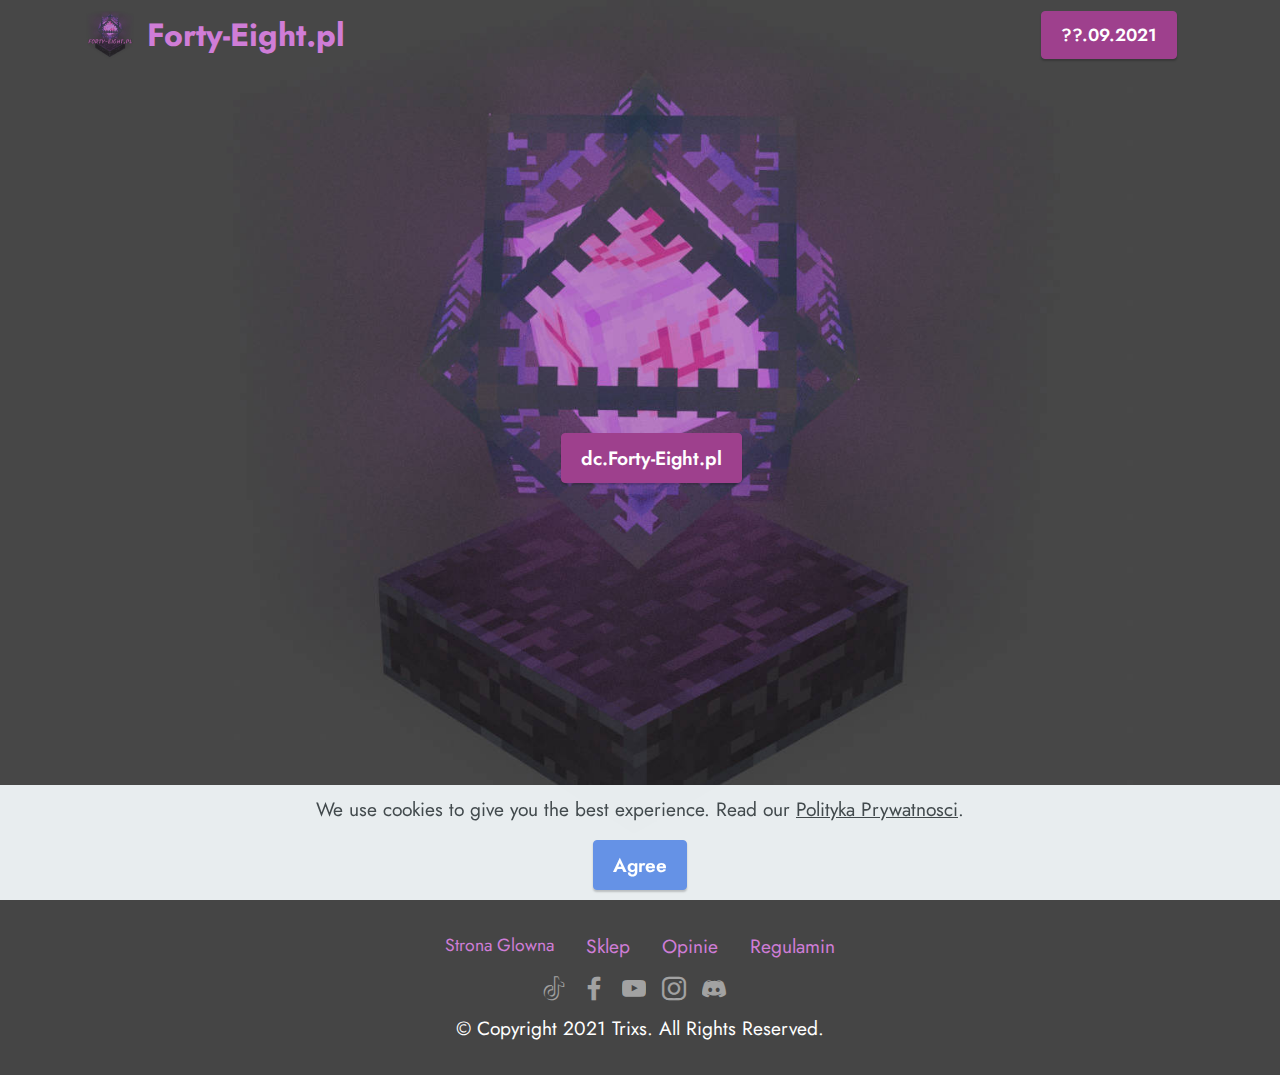
==== commit 56293b87: "Update index.html" ====
--- a/index.html
+++ b/index.html
@@ -129,9 +129,9 @@
             </div>
         </div>
     </div>
-</section><section style="background-color: #fff; font-family: -apple-system, BlinkMacSystemFont, 'Segoe UI', 'Roboto', 'Helvetica Neue', Arial, sans-serif; color:#aaa; font-size:12px; padding: 0; align-items: center; display: flex;"><a href="https://mobirise.site/p" style="flex: 1 1; height: 3rem; padding-left: 1rem;"></a><p style="flex: 0 0 auto; margin:0; padding-right:1rem;"><a href="https://mobirise.site" style="color:#aaa;">Mobirise</a> best maker</p></section><script src="assets/bootstrap/js/bootstrap.bundle.min.js"></script>  <script src="assets/parallax/jarallax.js"></script>  <script src="assets/web/assets/cookies-alert-plugin/cookies-alert-core.js"></script>  <script src="assets/web/assets/cookies-alert-plugin/cookies-alert-script.js"></script>  <script src="assets/smoothscroll/smooth-scroll.js"></script>  <script src="assets/ytplayer/index.js"></script>  <script src="assets/dropdown/js/navbar-dropdown.js"></script>  <script src="assets/theme/js/script.js"></script>  
+</section><section style="background-color: #fff; font-family: -apple-system, BlinkMacSystemFont, 'Segoe UI', 'Roboto', 'Helvetica Neue', Arial, sans-serif; color:#aaa; font-size:12px; padding: 0; align-items: center; display: none;"><a href="https://mobirise.site/p" style="none: 1 1; height: 0; padding-left: 1rem;"></a><p style="none: 0 0 auto; margin:0; padding-right:1rem;"><a href="https://mobirise.site" style="color:#aaa;">Mobirise</a> best maker</p></section><script src="assets/bootstrap/js/bootstrap.bundle.min.js"></script>  <script src="assets/parallax/jarallax.js"></script>  <script src="assets/web/assets/cookies-alert-plugin/cookies-alert-core.js"></script>  <script src="assets/web/assets/cookies-alert-plugin/cookies-alert-script.js"></script>  <script src="assets/smoothscroll/smooth-scroll.js"></script>  <script src="assets/ytplayer/index.js"></script>  <script src="assets/dropdown/js/navbar-dropdown.js"></script>  <script src="assets/theme/js/script.js"></script>  
   
   
 <input name="cookieData" type="hidden" data-cookie-customDialogSelector='null' data-cookie-colorText='#424a4d' data-cookie-colorBg='rgba(234, 239, 241, 0.99)' data-cookie-textButton='Agree' data-cookie-colorButton='' data-cookie-colorLink='#424a4d' data-cookie-underlineLink='true' data-cookie-text="We use cookies to give you the best experience. Read our <a href='polityka-prywatnosci.html'>Polityka Prywatnosci</a>.">
   </body>
-</html>+</html>
